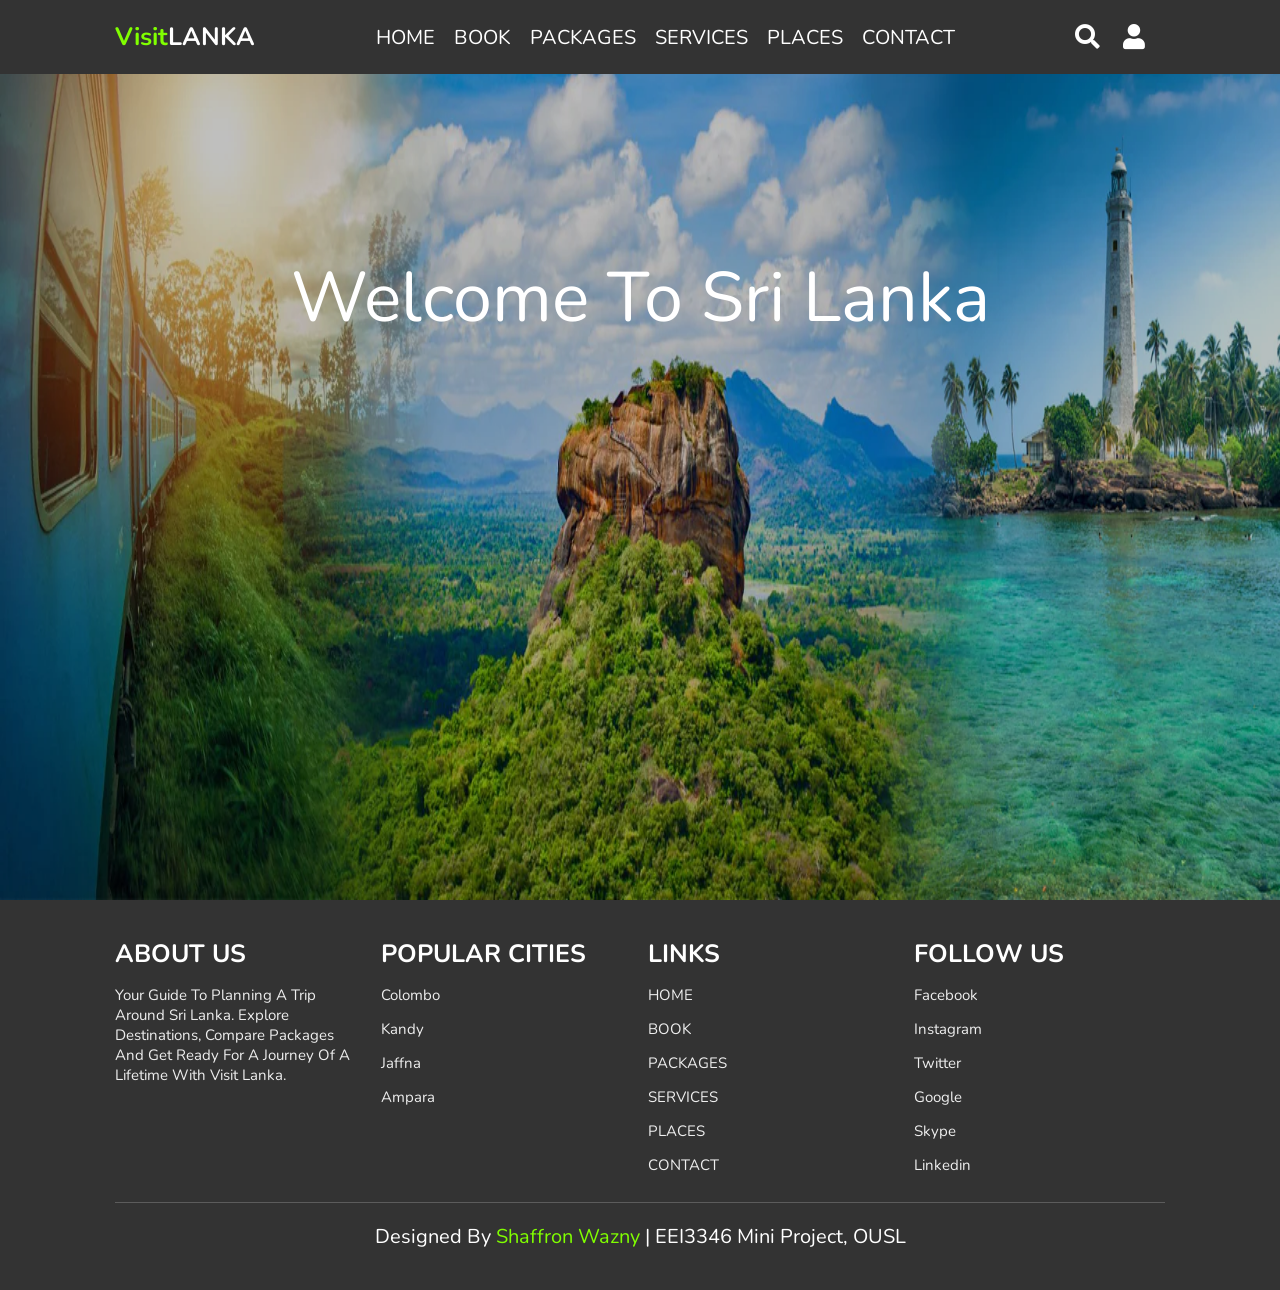
==== index.html @ 11375a44 "Add Pearl of Indian Ocean tourism website (EEI3346 mini project, 2021-22)" ====
<!DOCTYPE html>
<html lang="en">
<head>
    <meta charset="UTF-8">
    <meta name="viewport" content="width=device-width, initial-scale=1.0">
    <title>Pearl of Indian Ocean | Sri Lanka Travel Guide</title>
    <meta name="description" content="Explore Sri Lanka's top destinations, travel packages and services with Pearl of Indian Ocean.">

    <!-- font awesome cdn link  -->
    <link rel="stylesheet" href="https://cdnjs.cloudflare.com/ajax/libs/font-awesome/5.15.3/css/all.min.css">

    <!-- css file link  -->
    <link rel="stylesheet" href="css/style.css">

</head>
<body>
    
<!-- header section start -->

<header>

    <div id="menu-bar" class="fas fa-bars"></div>

    <a href="#" class="logo"><span>Visit</span>LANKA</a>

    <nav class="navbar">
        <a href="index.html">HOME</a>
        <a href="book.html">BOOK</a>
        <a href="packages.html">PACKAGES</a>
        <a href="services.html">SERVICES</a>
        <a href="places.html">PLACES</a>
        <a href="contact.html">CONTACT</a>
    </nav>

    <div class="icons">
        <i class="fas fa-search" id="search-btn"></i>
        <i class="fas fa-user" id="login-btn"></i>
    </div>

    <form action="" class="search-bar-container">
        <input type="search" id="search-bar" placeholder="Search here...">
        <label for="search-bar" class="fas fa-search"></label>
    </form>
</header>    
<!-- header section end-->



<!-- login form container  -->

<div class="login-form-container">

    <i class="fas fa-times" id="form-close"></i>

    <form action="">
        <h3>login</h3>
        <input type="email" class="box" placeholder="Enter email">
        <input type="password" class="box" placeholder="Enter password">
        <input type="submit" value="Login now" class="btn">
        <input type="checkbox" id="remember">
        <label for="remember">Remember me</label>
        <p>Forget password? <a href="#">Click here</a></p>
        <p>Don't have an account? <a href="#">Register now</a></p>
    </form>

</div>

<!-- home section start  -->

<section class="home" id="home">

    <div class="slider">
        <figure>
            <div class="slide">
                <p>Welcome to Sri lanka</p>
                <img src="images/bg1.webp" alt="Sri Lanka landscape 1">
            </div>
    
            <div class="slide">
                <p>Welcome to Sri lanka</p>
                <img src="images/bg2.jpeg" alt="Sri Lanka landscape 2">
            </div>
    
            <div class="slide">
                <p>Welcome to Sri lanka</p>
                <img src="images/bg3.jpeg" alt="Sri Lanka landscape 3">
            </div>
    
            <div class="slide">
                <p>Welcome to Sri lanka</p>
                <img src="images/bg4.jpeg" alt="Sri Lanka landscape 4">
            </div>
    
            <div class="slide">
                <p>Welcome to Sri lanka</p>
                <img src="images/bg5.jpeg" alt="Sri Lanka landscape 5">
            </div>
    
            <div class="slide">
                <p>Welcome to Sri lanka</p>
                <img src="images/bg6.jpeg" alt="Sri Lanka landscape 6">
            </div>
    
        </figure>
    </div>  

</section>

<!-- home section end -->

<!-- footer section  -->

<section class="footer">

    <div class="box-container">

        <div class="box">
            <h3>ABOUT US</h3>
            <p>Your guide to planning a trip around Sri Lanka. Explore destinations, compare packages and get ready for a journey of a lifetime with Visit Lanka.</p>
        </div>
        <div class="box">
            <h3>POPULAR CITIES</h3>
            <a href="#">Colombo</a>
            <a href="#">Kandy</a>
            <a href="#">Jaffna</a>
            <a href="#">Ampara</a>
        </div>
        <div class="box">
            <h3>LINKS</h3>
        <a href="index.html">HOME</a>
        <a href="book.html">BOOK</a>
        <a href="packages.html">PACKAGES</a>
        <a href="services.html">SERVICES</a>
        <a href="places.html">PLACES</a>
        <a href="contact.html">CONTACT</a>
        </div>
        <div class="box">
            <h3>FOLLOW US</h3>
            <a href="#">facebook</a>
            <a href="#">instagram</a>
            <a href="#">twitter</a>
            <a href="#">google</a>
            <a href="#">skype</a>
            <a href="#">linkedin</a>
        </div>

    </div>

    <h1 class="credit"> Designed by <span>Shaffron Wazny</span> | EEI3346 mini project, OUSL </h1>

</section>

<!-- js file link  -->
<script src="js/main.js"></script>

</body>
</html>
---- css/style.css ----
@import url('https://fonts.googleapis.com/css2?family=Nunito:wght@200;300;400;600;700&display=swap');

:root{
    --green:#80ff00;
    --orange:#ffa500;
}

*{
  font-family: 'Nunito', sans-serif;
  margin:0; padding:0;
  box-sizing: border-box;
  text-transform: capitalize;
  outline: none; border:none;
  text-decoration: none;
  transition: all .2s linear;
}

*::selection{
  background:var(--green);
  color:#fff;
}

html{
  font-size: 62.5%;
  overflow-x: hidden;
  scroll-padding-top: 6rem;
  scroll-behavior: smooth;
}

section{
  padding:2rem 9%;
}

.heading{
  text-align: center;
  padding:2.5rem 0
}

.heading span{
  font-size: 3.5rem;
  background:rgba(255, 165, 0,.2);
  color:var(--orange);
  border-radius: .5rem;
  padding:.2rem 1rem;
}

.heading span.space{
  background:none;
}

.btn{
  display: inline-block;
  margin-top: 1rem;
  background:var(--green);
  color:#fff;
  padding:.8rem 3rem;
  border:.2rem solid var(--green);
  cursor: pointer;
  font-size: 1.7rem;
}

.btn:hover{
  background:rgba(255, 165, 0,.2);
  color:var(--green);
}

header{
  position: fixed;
  top:0; left: 0; right:0;
  background:#333;
  z-index: 1000;
  display: flex;
  align-items: center;
  justify-content: space-between;
  padding:2rem 9%;
}

header .logo{
  font-size: 2.5rem;
  font-weight: bolder;
  color:#fff;
  text-transform: uppercase;
}

header .logo span{
  color:var(--green);
}

header .navbar a{
  color:#fff;
  font-size: 2rem;
  margin:0 .8rem;
}

header .navbar a:hover{
  color:var(--green);
}

header .icons i{
  font-size: 2.5rem;
  color:#fff;
  cursor: pointer;
  margin-right: 2rem;
}

header .icons i:hover{
  color:var(--green);
}

header .search-bar-container{
  position: absolute;
  top:100%; left: 0; right:0;
  padding:1.5rem 2rem;
  background:#333;
  border-top: .1rem solid rgba(255,255,255,.2);
  display: flex;
  align-items: center;
  z-index: 1001;
  clip-path: polygon(0 0, 100% 0, 100% 0, 0 0);
}

header .search-bar-container.active{
  clip-path: polygon(0 0, 100% 0, 100% 100%, 0 100%);
}

header .search-bar-container #search-bar{
  width:100%;
  padding:1rem;
  text-transform: none;
  color:#333;
  font-size: 1.7rem;
  border-radius: .5rem;
}

header .search-bar-container label{
  color:#fff;
  cursor: pointer;
  font-size: 3rem;
  margin-left: 1.5rem;
}

header .search-bar-container label:hover{
  color:var(--green);
}

.login-form-container{
  position: fixed;
  top:-120%; left: 0;
  z-index: 10000;
  min-height: 100vh;
  width:100%;
  background:rgba(0,0,0,.7);
  display: flex;
  align-items: center;
  justify-content: center;
}

.login-form-container.active{
  top:0;
}

.login-form-container form{
  margin:2rem;
  padding:1.5rem 2rem;
  border-radius: .5rem;
  background:#fff;
  width:50rem;
}

.login-form-container form h3{
  font-size: 3rem;
  color:#444;
  text-transform: uppercase;
  text-align: center;
  padding:1rem 0;
}

.login-form-container form .box{
  width:100%;
  padding:1rem;
  font-size: 1.7rem;
  color:#333;
  margin:.6rem 0;
  border:.1rem solid rgba(0,0,0,.3);
  text-transform: none;
}

.login-form-container form .box:focus{
  border-color: var(--green);
}

.login-form-container form #remember{
  margin:2rem 0;
}

.login-form-container form label{
  font-size: 1.5rem;
}

.login-form-container form .btn{
  display: block;
  width:100%;
}

.login-form-container form p{
  padding:.5rem 0;
  font-size: 1.5rem;
  color:#666;
}

.login-form-container form p a{
  color:var(--green);
}

.login-form-container form p a:hover{
  color:#333;
  text-decoration: underline;
}

.login-form-container #form-close{
  position: absolute;
  top:2rem; right:3rem;
  font-size: 5rem;
  color:#fff;
  cursor: pointer;
}

#menu-bar{
  color:#fff;
  border:.1rem solid #fff;
  border-radius: .5rem;
  font-size: 3rem;
  padding:.5rem 1.2rem;
  cursor: pointer;
  display: none;
}

.home{
  padding: 0;
  min-height: 100vh;
  display: flex;
  align-items: center;
  justify-content: center;
  flex-flow: column;
  position: relative;
  z-index: 0;
}



.home .slider{
    overflow: hidden;
    width: 100%;
    height: 100vh;
}

.home .slider figure div{
    float: left;
    width: 16.6667%;
    position: relative;
}
.home .slider figure img{
    width: 100%;
    height: 100vh;
    background-size: cover;
    background-position: center;
    background-repeat: no-repeat;
    float: left;
}

.home .slider figure{
    position: relative;
    width: 600%;
    margin: 0;
    animation: animate 25s infinite;
}

.home .slider figure p{
    position: absolute;
    top: 0; left: 0;
    color: #fff;
    font-size: 7rem;
    text-align: center;
    padding-top: 25rem;
    background: rgba(0,0,0,.25);
    width: 100%;
    height: 100vh;
    z-index: 1;
}

@keyframes animate{
    0%, 14%{left: 0%;}
    16.6%, 31%{left: -100%;}
    33.3%, 47%{left: -200%;}
    50%, 64%{left: -300%;}
    66.6%, 81%{left: -400%;}
    83.3%, 97%{left: -500%;}
    100%{left: 0%;}
}


.book .row{
  display: flex;
  flex-wrap: wrap;
  gap:1.5rem;
  align-items: center;
}

.book .row .image{
  flex:1 1 40rem;
}

.book .row .image img{
  width:100%;
}

.book .row form{
  flex:1 1 40rem;
  padding:2rem;
  box-shadow: 0 1rem 2rem rgba(0,0,0,.1);
  border-radius: .5rem;
}

.book .row form .inputBox{
  padding:.5rem 0;
}

.book .row form .inputBox input{
  width:100%;
  padding:1rem;
  border:.1rem solid rgba(0,0,0,.1);
  font-size: 1.7rem;
  color:#333;
  text-transform: none;
}

.book .row form .inputBox h3{
  font-size: 2rem;
  padding:1rem 0;
  color:#666;
}

.packages .box-container{
  display: flex;
  flex-wrap: wrap;
  gap:2rem;
}

.packages .box-container .box{
  flex:1 1 30rem;
  border-radius: .5rem;
  overflow: hidden;
  box-shadow: 0 1rem 2rem rgba(0,0,0,.1);
}

.packages .box-container .box img{
  height: 25rem;
  width:100%;
  object-fit: cover;
}

.packages .box-container .box .content{
  padding:2rem;
}

.packages .box-container .box .content h3{
  font-size:2rem;
  color:#333;
}

.packages .box-container .box .content h3 i{
  color:var(--green);
}

.packages .box-container .box .content p{
  font-size:1.7rem;
  color:#666;
  padding:1rem 0;
}

.packages .box-container .box .content .stars i{
  font-size:1.7rem;
  color:var(--green);
}

.packages .box-container .box .content .price{
  font-size: 2rem;
  color:#333;
  padding-top: 1rem;
}

.packages .box-container .box .content .price span{
  color:#666;
  font-size: 1.5rem;
  text-decoration: line-through;
}

.services .box-container{
  display: flex;
  flex-wrap: wrap;
  gap:1.5rem;
}

.services .box-container .box{
  flex: 1 1 30rem;
  border-radius: .5rem;
  padding:1rem;
  text-align: center;
}

.services .box-container .box i{
  padding:1rem;
  font-size: 5rem;
  color:var(--green);
}

.services .box-container .box h3{
  font-size: 2.5rem;
  color:#333;
}

.services .box-container .box p{
  font-size: 1.5rem;
  color:#666;
  padding:1rem 0;
}

.services .box-container .box:hover{
  box-shadow: 0 1rem 2rem rgba(0,0,0,.1);
}

.places .box-container{
  display: flex;
  flex-wrap: wrap;
  gap:1.5rem;
}

.places .box-container .box{
  overflow: hidden;
  box-shadow: 0 1rem 2rem rgba(0,0,0,.1);
  border:1rem solid #fff;
  border-radius: .5rem;
  flex:1 1 30rem;
  height: 25rem;
  position: relative;
}

.places .box-container .box img{
  height: 100%;
  width:100%;
  object-fit: cover;
}

.places .box-container .box .content{
  position: absolute;
  top:-100%; left:0;
  height: 100%;
  width:100%;
  text-align: center;
  background:rgba(0,0,0,.7);
  padding:2rem;
  padding-top: 5rem;
}

.places .box-container .box:hover .content{
  top:0;
}

.places .box-container .box .content h3{
  font-size: 2.5rem;
  color:var(--green);
}

.places .box-container .box .content p{
  font-size: 1.5rem;
  color:#eee;
  padding:.5rem 0;
}


.contact .row{
  display: flex;
  flex-wrap: wrap;
  gap:1.5rem;
  align-items: center;
}

.contact .row .image{
  flex:1 1 35rem;
}

.contact .row .image img{
  width:100%;
}

.contact .row form{
  flex:1 1 50rem;
  padding:2rem;
  box-shadow: 0 1rem 2rem rgba(0,0,0,.1);
  border-radius: .5rem;
}

.contact .row form .inputBox{
  display: flex;
  flex-wrap: wrap;
  justify-content: space-between;
}

.contact .row form .inputBox input, .contact .row form textarea{
  width:49%;
  margin:1rem 0;
  padding:1rem;
  font-size: 1.7rem;
  color:#333;
  background:#f7f7f7;
  text-transform: none;
}

.contact .row form textarea{
  height: 15rem;
  resize: none;
  width:100%;
}

.brand-container{
  text-align: center;
}

.footer{
  background:#333;
}

.footer .box-container{
  display: flex;
  flex-wrap: wrap;
  gap:1.5rem;
}

.footer .box-container .box{
  padding:1rem 0;
  flex:1 1 25rem;
}

.footer .box-container .box h3{
  font-size: 2.5rem;
  padding:.7rem 0;
  color:#fff;
}

.footer .box-container .box p{
  font-size: 1.5rem;
  padding:.7rem 0;
  color:#eee;
}

.footer .box-container .box a{
  display: block;
  font-size: 1.5rem;
  padding:.7rem 0;
  color:#eee;
}

.footer .box-container .box a:hover{
  color:var(--green);
  text-decoration: underline;
}

.footer .credit{
  text-align: center;
  padding:2rem 1rem;
  margin-top: 1rem;
  font-size: 2rem;
  font-weight: normal;
  color:#fff;
  border-top: .1rem solid rgba(255,255,255,.2);
}

.footer .credit span{
  color:var(--green);
}








/* media queries  */

@media (max-width:1200px){

  html{
    font-size: 55%;
  }

}

@media (max-width:991px){

  header{
    padding:2rem;
  }

  section{
    padding:2rem;
  }

}

@media (max-width:768px){

  #menu-bar{
    display: initial;
  }

  header .navbar{
    position: absolute;
    top:100%; right:0; left: 0;
    background: #333;
    border-top: .1rem solid rgba(255,255,255,.2);
    padding:1rem 2rem;
    clip-path: polygon(0 0, 100% 0, 100% 0, 0 0);
  }

  header .navbar.active{
    clip-path: polygon(0 0, 100% 0, 100% 100%, 0 100%);
  }

  header .navbar a{
    display: block;
    border-radius: .5rem;
    padding:1.5rem;
    margin:1.5rem 0;    
    background:#222;
  }

}

@media (max-width:450px){

  html{
    font-size: 50%;
  }

  .heading span{
    font-size: 2.5rem;
  }

  .contact .row form .inputBox input{
    width:100%;
  }

}

/* inner pages sit below the fixed header */
body.inner{
  padding-top: 8rem;
}

/* keyboard focus (the global outline reset hides it otherwise) */
a:focus-visible, input:focus-visible, textarea:focus-visible, i:focus-visible{
  outline: .2rem solid var(--green);
  outline-offset: .2rem;
}

.form-note{
  margin-top: 1rem;
  font-size: 1.6rem;
  color: #2e7d32;
  text-transform: none;
}
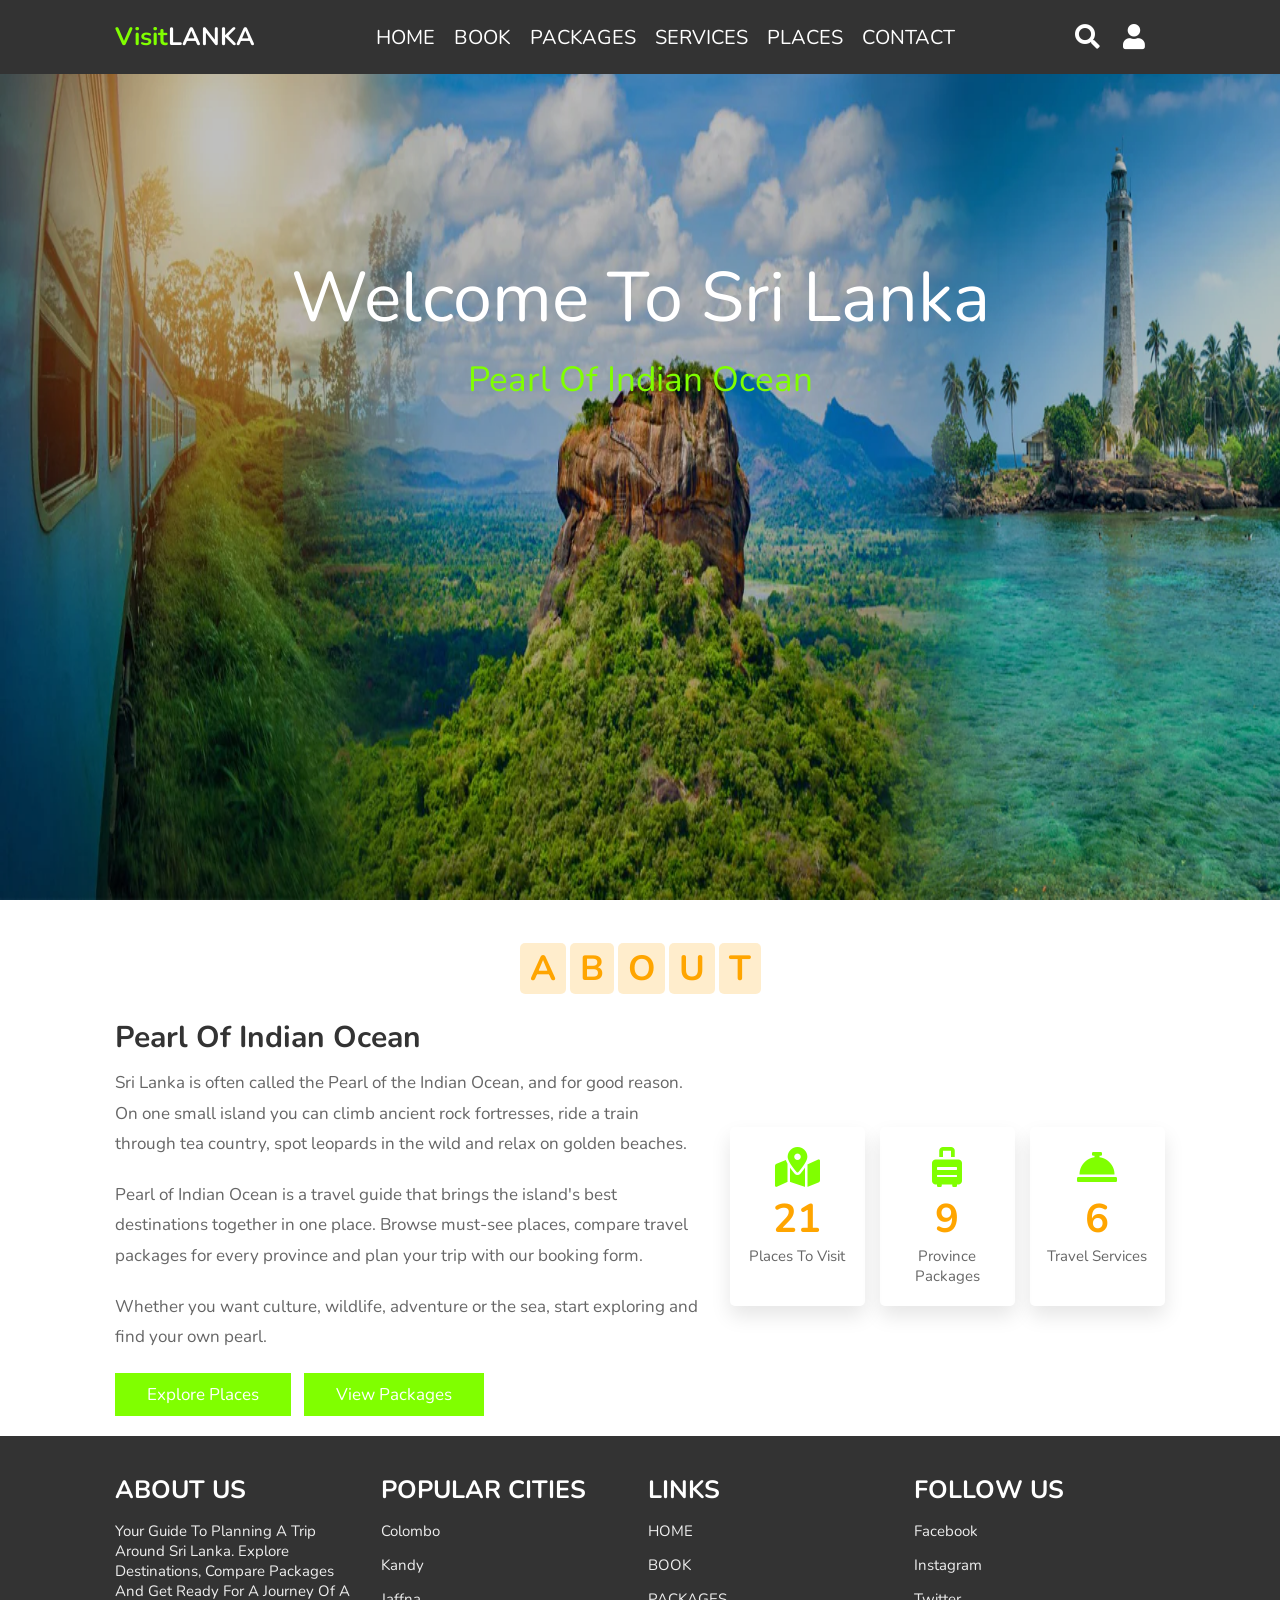
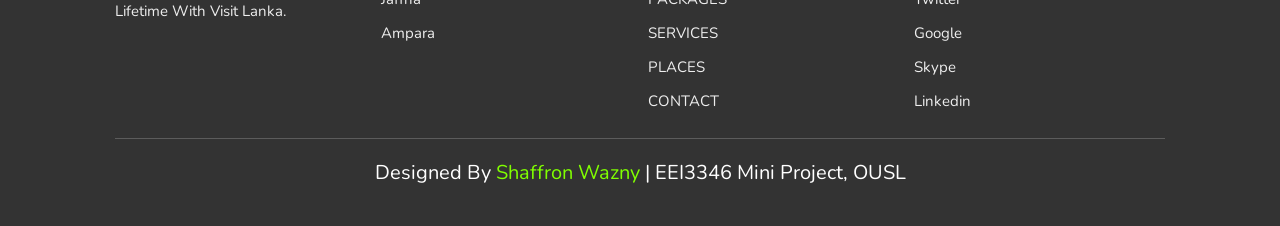
==== commit 76f72c46: "Add About section to home page" ====
--- a/index.html
+++ b/index.html
@@ -1,157 +1,206 @@
-<!DOCTYPE html>
-<html lang="en">
-<head>
-    <meta charset="UTF-8">
-    <meta name="viewport" content="width=device-width, initial-scale=1.0">
-    <title>Pearl of Indian Ocean | Sri Lanka Travel Guide</title>
-    <meta name="description" content="Explore Sri Lanka's top destinations, travel packages and services with Pearl of Indian Ocean.">
-
-    <!-- font awesome cdn link  -->
-    <link rel="stylesheet" href="https://cdnjs.cloudflare.com/ajax/libs/font-awesome/5.15.3/css/all.min.css">
-
-    <!-- css file link  -->
-    <link rel="stylesheet" href="css/style.css">
-
-</head>
-<body>
-    
-<!-- header section start -->
-
-<header>
-
-    <div id="menu-bar" class="fas fa-bars"></div>
-
-    <a href="#" class="logo"><span>Visit</span>LANKA</a>
-
-    <nav class="navbar">
-        <a href="index.html">HOME</a>
-        <a href="book.html">BOOK</a>
-        <a href="packages.html">PACKAGES</a>
-        <a href="services.html">SERVICES</a>
-        <a href="places.html">PLACES</a>
-        <a href="contact.html">CONTACT</a>
-    </nav>
-
-    <div class="icons">
-        <i class="fas fa-search" id="search-btn"></i>
-        <i class="fas fa-user" id="login-btn"></i>
-    </div>
-
-    <form action="" class="search-bar-container">
-        <input type="search" id="search-bar" placeholder="Search here...">
-        <label for="search-bar" class="fas fa-search"></label>
-    </form>
-</header>    
-<!-- header section end-->
-
-
-
-<!-- login form container  -->
-
-<div class="login-form-container">
-
-    <i class="fas fa-times" id="form-close"></i>
-
-    <form action="">
-        <h3>login</h3>
-        <input type="email" class="box" placeholder="Enter email">
-        <input type="password" class="box" placeholder="Enter password">
-        <input type="submit" value="Login now" class="btn">
-        <input type="checkbox" id="remember">
-        <label for="remember">Remember me</label>
-        <p>Forget password? <a href="#">Click here</a></p>
-        <p>Don't have an account? <a href="#">Register now</a></p>
-    </form>
-
-</div>
-
-<!-- home section start  -->
-
-<section class="home" id="home">
-
-    <div class="slider">
-        <figure>
-            <div class="slide">
-                <p>Welcome to Sri lanka</p>
-                <img src="images/bg1.webp" alt="Sri Lanka landscape 1">
-            </div>
-    
-            <div class="slide">
-                <p>Welcome to Sri lanka</p>
-                <img src="images/bg2.jpeg" alt="Sri Lanka landscape 2">
-            </div>
-    
-            <div class="slide">
-                <p>Welcome to Sri lanka</p>
-                <img src="images/bg3.jpeg" alt="Sri Lanka landscape 3">
-            </div>
-    
-            <div class="slide">
-                <p>Welcome to Sri lanka</p>
-                <img src="images/bg4.jpeg" alt="Sri Lanka landscape 4">
-            </div>
-    
-            <div class="slide">
-                <p>Welcome to Sri lanka</p>
-                <img src="images/bg5.jpeg" alt="Sri Lanka landscape 5">
-            </div>
-    
-            <div class="slide">
-                <p>Welcome to Sri lanka</p>
-                <img src="images/bg6.jpeg" alt="Sri Lanka landscape 6">
-            </div>
-    
-        </figure>
-    </div>  
-
-</section>
-
-<!-- home section end -->
-
-<!-- footer section  -->
-
-<section class="footer">
-
-    <div class="box-container">
-
-        <div class="box">
-            <h3>ABOUT US</h3>
-            <p>Your guide to planning a trip around Sri Lanka. Explore destinations, compare packages and get ready for a journey of a lifetime with Visit Lanka.</p>
-        </div>
-        <div class="box">
-            <h3>POPULAR CITIES</h3>
-            <a href="#">Colombo</a>
-            <a href="#">Kandy</a>
-            <a href="#">Jaffna</a>
-            <a href="#">Ampara</a>
-        </div>
-        <div class="box">
-            <h3>LINKS</h3>
-        <a href="index.html">HOME</a>
-        <a href="book.html">BOOK</a>
-        <a href="packages.html">PACKAGES</a>
-        <a href="services.html">SERVICES</a>
-        <a href="places.html">PLACES</a>
-        <a href="contact.html">CONTACT</a>
-        </div>
-        <div class="box">
-            <h3>FOLLOW US</h3>
-            <a href="#">facebook</a>
-            <a href="#">instagram</a>
-            <a href="#">twitter</a>
-            <a href="#">google</a>
-            <a href="#">skype</a>
-            <a href="#">linkedin</a>
-        </div>
-
-    </div>
-
-    <h1 class="credit"> Designed by <span>Shaffron Wazny</span> | EEI3346 mini project, OUSL </h1>
-
-</section>
-
-<!-- js file link  -->
-<script src="js/main.js"></script>
-
-</body>
-</html>+<!DOCTYPE html>
+<html lang="en">
+<head>
+    <meta charset="UTF-8">
+    <meta name="viewport" content="width=device-width, initial-scale=1.0">
+    <title>Pearl of Indian Ocean | Sri Lanka Travel Guide</title>
+    <meta name="description" content="Explore Sri Lanka's top destinations, travel packages and services with Pearl of Indian Ocean.">
+
+    <!-- font awesome cdn link  -->
+    <link rel="stylesheet" href="https://cdnjs.cloudflare.com/ajax/libs/font-awesome/5.15.3/css/all.min.css">
+
+    <!-- css file link  -->
+    <link rel="stylesheet" href="css/style.css">
+
+</head>
+<body>
+    
+<!-- header section start -->
+
+<header>
+
+    <div id="menu-bar" class="fas fa-bars"></div>
+
+    <a href="#" class="logo"><span>Visit</span>LANKA</a>
+
+    <nav class="navbar">
+        <a href="index.html">HOME</a>
+        <a href="book.html">BOOK</a>
+        <a href="packages.html">PACKAGES</a>
+        <a href="services.html">SERVICES</a>
+        <a href="places.html">PLACES</a>
+        <a href="contact.html">CONTACT</a>
+    </nav>
+
+    <div class="icons">
+        <i class="fas fa-search" id="search-btn"></i>
+        <i class="fas fa-user" id="login-btn"></i>
+    </div>
+
+    <form action="" class="search-bar-container">
+        <input type="search" id="search-bar" placeholder="Search here...">
+        <label for="search-bar" class="fas fa-search"></label>
+    </form>
+</header>    
+<!-- header section end-->
+
+
+
+<!-- login form container  -->
+
+<div class="login-form-container">
+
+    <i class="fas fa-times" id="form-close"></i>
+
+    <form action="">
+        <h3>login</h3>
+        <input type="email" class="box" placeholder="Enter email">
+        <input type="password" class="box" placeholder="Enter password">
+        <input type="submit" value="Login now" class="btn">
+        <input type="checkbox" id="remember">
+        <label for="remember">Remember me</label>
+        <p>Forget password? <a href="#">Click here</a></p>
+        <p>Don't have an account? <a href="#">Register now</a></p>
+    </form>
+
+</div>
+
+<!-- home section start  -->
+
+<section class="home" id="home">
+
+    <div class="slider">
+        <figure>
+            <div class="slide">
+                <p>Welcome to Sri Lanka<span>Pearl of Indian Ocean</span></p>
+                <img src="images/bg1.webp" alt="Sri Lanka landscape 1">
+            </div>
+    
+            <div class="slide">
+                <p>Welcome to Sri Lanka<span>Pearl of Indian Ocean</span></p>
+                <img src="images/bg2.jpeg" alt="Sri Lanka landscape 2">
+            </div>
+    
+            <div class="slide">
+                <p>Welcome to Sri Lanka<span>Pearl of Indian Ocean</span></p>
+                <img src="images/bg3.jpeg" alt="Sri Lanka landscape 3">
+            </div>
+    
+            <div class="slide">
+                <p>Welcome to Sri Lanka<span>Pearl of Indian Ocean</span></p>
+                <img src="images/bg4.jpeg" alt="Sri Lanka landscape 4">
+            </div>
+    
+            <div class="slide">
+                <p>Welcome to Sri Lanka<span>Pearl of Indian Ocean</span></p>
+                <img src="images/bg5.jpeg" alt="Sri Lanka landscape 5">
+            </div>
+    
+            <div class="slide">
+                <p>Welcome to Sri Lanka<span>Pearl of Indian Ocean</span></p>
+                <img src="images/bg6.jpeg" alt="Sri Lanka landscape 6">
+            </div>
+    
+        </figure>
+    </div>  
+
+</section>
+
+<!-- home section end -->
+
+<!-- about section start -->
+
+<section class="about" id="about">
+
+    <h1 class="heading">
+        <span>A</span>
+        <span>B</span>
+        <span>O</span>
+        <span>U</span>
+        <span>T</span>
+    </h1>
+
+    <div class="row">
+
+        <div class="content">
+            <h3>Pearl of Indian Ocean</h3>
+            <p>Sri Lanka is often called the Pearl of the Indian Ocean, and for good reason. On one small island you can climb ancient rock fortresses, ride a train through tea country, spot leopards in the wild and relax on golden beaches.</p>
+            <p>Pearl of Indian Ocean is a travel guide that brings the island's best destinations together in one place. Browse must-see places, compare travel packages for every province and plan your trip with our booking form.</p>
+            <p>Whether you want culture, wildlife, adventure or the sea, start exploring and find your own pearl.</p>
+            <a href="places.html" class="btn">Explore places</a>
+            <a href="packages.html" class="btn">View packages</a>
+        </div>
+
+        <div class="stats">
+            <div class="stat">
+                <i class="fas fa-map-marked-alt"></i>
+                <h3>21</h3>
+                <p>Places to visit</p>
+            </div>
+            <div class="stat">
+                <i class="fas fa-suitcase-rolling"></i>
+                <h3>9</h3>
+                <p>Province packages</p>
+            </div>
+            <div class="stat">
+                <i class="fas fa-concierge-bell"></i>
+                <h3>6</h3>
+                <p>Travel services</p>
+            </div>
+        </div>
+
+    </div>
+
+</section>
+
+<!-- about section end -->
+
+
+
+<!-- footer section  -->
+
+<section class="footer">
+
+    <div class="box-container">
+
+        <div class="box">
+            <h3>ABOUT US</h3>
+            <p>Your guide to planning a trip around Sri Lanka. Explore destinations, compare packages and get ready for a journey of a lifetime with Visit Lanka.</p>
+        </div>
+        <div class="box">
+            <h3>POPULAR CITIES</h3>
+            <a href="#">Colombo</a>
+            <a href="#">Kandy</a>
+            <a href="#">Jaffna</a>
+            <a href="#">Ampara</a>
+        </div>
+        <div class="box">
+            <h3>LINKS</h3>
+        <a href="index.html">HOME</a>
+        <a href="book.html">BOOK</a>
+        <a href="packages.html">PACKAGES</a>
+        <a href="services.html">SERVICES</a>
+        <a href="places.html">PLACES</a>
+        <a href="contact.html">CONTACT</a>
+        </div>
+        <div class="box">
+            <h3>FOLLOW US</h3>
+            <a href="#">facebook</a>
+            <a href="#">instagram</a>
+            <a href="#">twitter</a>
+            <a href="#">google</a>
+            <a href="#">skype</a>
+            <a href="#">linkedin</a>
+        </div>
+
+    </div>
+
+    <h1 class="credit"> Designed by <span>Shaffron Wazny</span> | EEI3346 mini project, OUSL </h1>
+
+</section>
+
+<!-- js file link  -->
+<script src="js/main.js"></script>
+
+</body>
+</html>
--- a/css/style.css
+++ b/css/style.css
@@ -299,6 +299,72 @@
 }
 
 
+.home .slider figure p span{
+    display: block;
+    font-size: 3.5rem;
+    color: var(--green);
+    padding-top: 1rem;
+}
+
+.about .row{
+  display: flex;
+  flex-wrap: wrap;
+  gap: 3rem;
+  align-items: center;
+}
+
+.about .row .content{
+  flex: 1 1 45rem;
+}
+
+.about .row .content h3{
+  font-size: 3rem;
+  color: #333;
+}
+
+.about .row .content p{
+  font-size: 1.7rem;
+  color: #666;
+  line-height: 1.8;
+  padding: 1rem 0;
+  text-transform: none;
+}
+
+.about .row .stats{
+  flex: 1 1 30rem;
+  display: flex;
+  flex-wrap: wrap;
+  gap: 1.5rem;
+}
+
+.about .row .stats .stat{
+  flex: 1 1 12rem;
+  text-align: center;
+  padding: 2rem 1rem;
+  border-radius: .5rem;
+  box-shadow: 0 1rem 2rem rgba(0,0,0,.1);
+}
+
+.about .row .stats .stat i{
+  font-size: 4rem;
+  color: var(--green);
+}
+
+.about .row .stats .stat h3{
+  font-size: 4rem;
+  color: var(--orange);
+  padding-top: .5rem;
+}
+
+.about .row .stats .stat p{
+  font-size: 1.5rem;
+  color: #666;
+}
+
+.about .btn{
+  margin-right: 1rem;
+}
+
 .book .row{
   display: flex;
   flex-wrap: wrap;
@@ -647,6 +713,14 @@
     font-size: 2.5rem;
   }
 
+  .home .slider figure p{
+    font-size: 5rem;
+  }
+
+  .home .slider figure p span{
+    font-size: 2.6rem;
+  }
+
   .contact .row form .inputBox input{
     width:100%;
   }
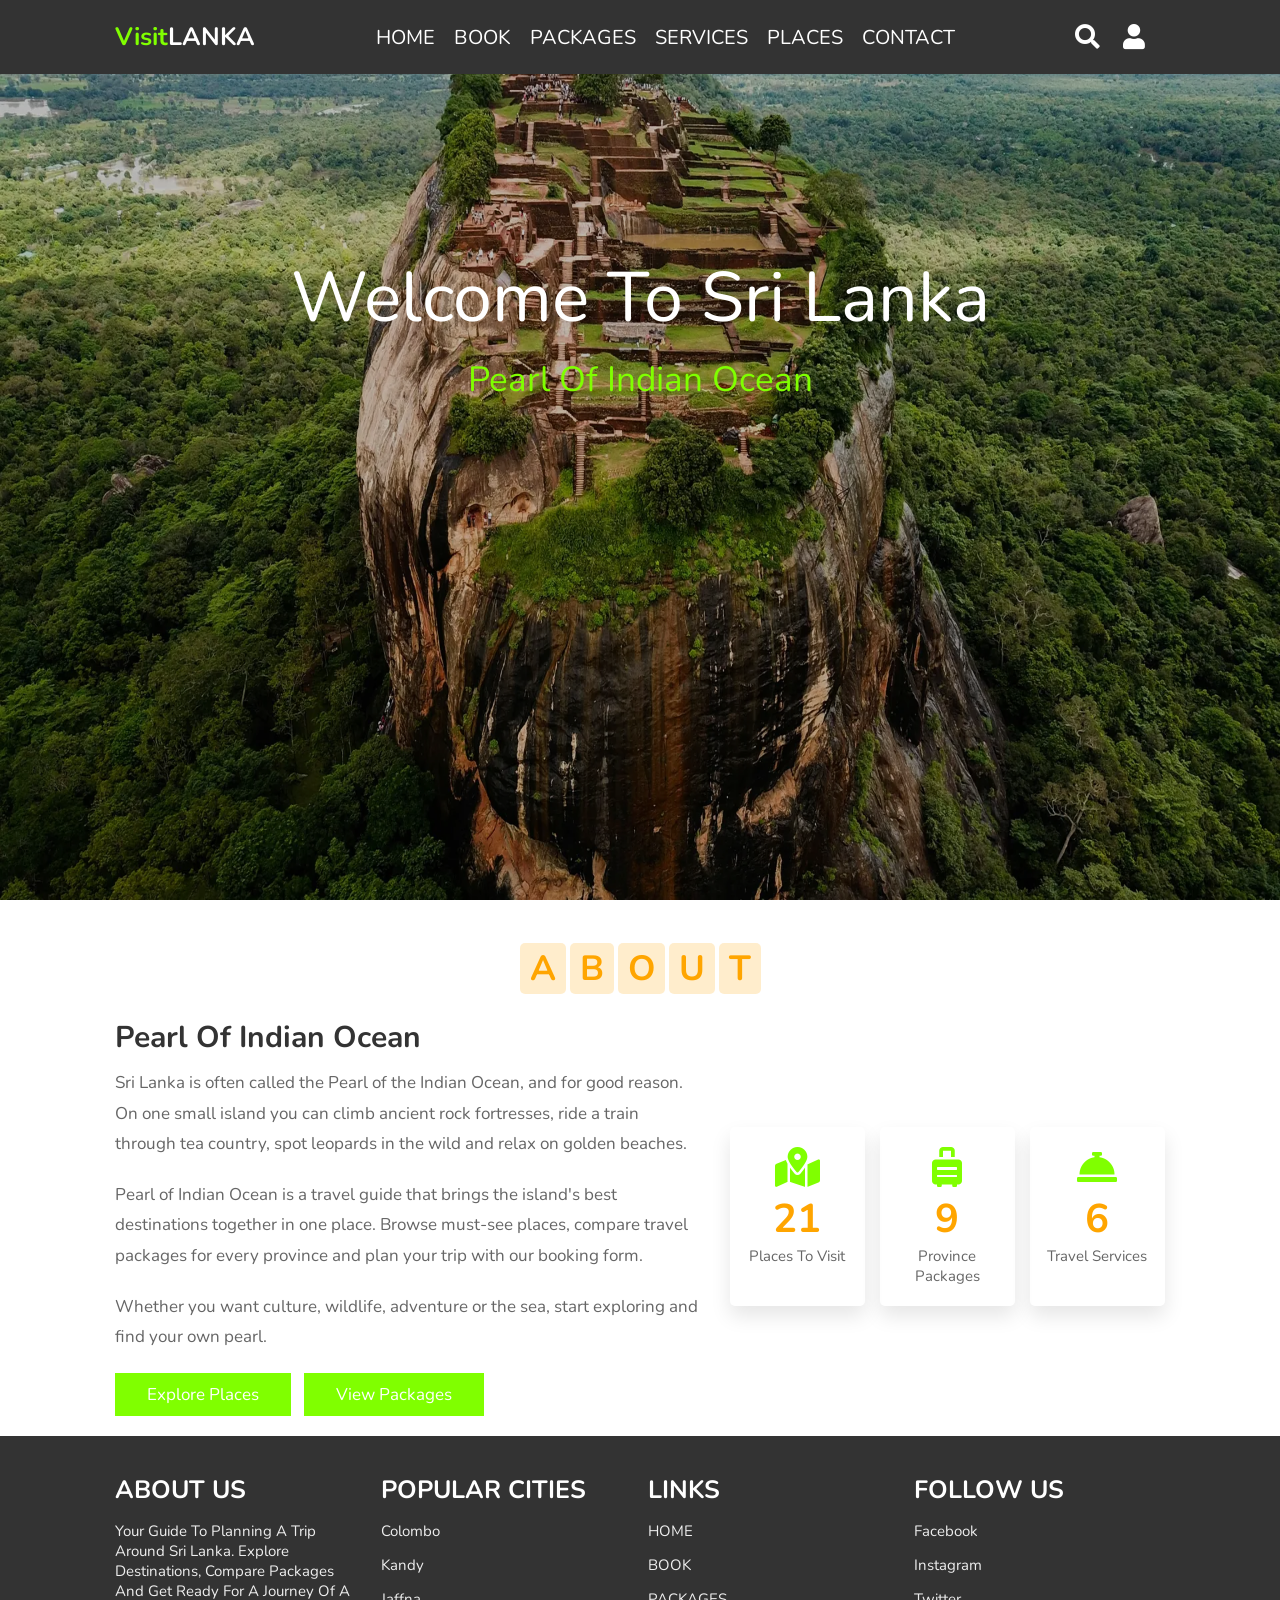
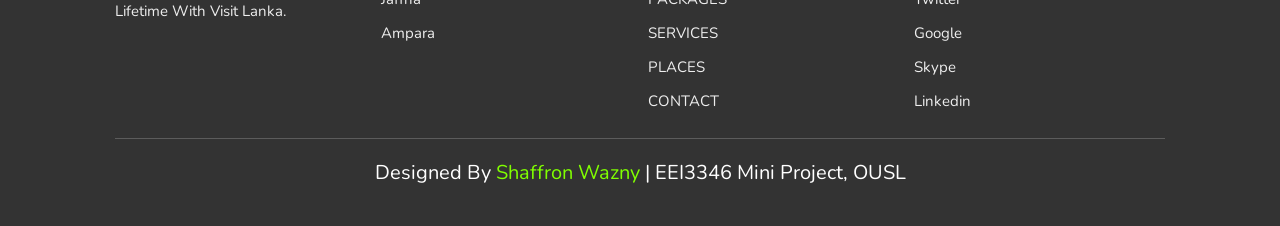
==== commit ef69885b: "Upgrade home slider to high-resolution photos" ====
--- a/index.html
+++ b/index.html
@@ -73,32 +73,32 @@
         <figure>
             <div class="slide">
                 <p>Welcome to Sri Lanka<span>Pearl of Indian Ocean</span></p>
-                <img src="images/bg1.webp" alt="Sri Lanka landscape 1">
-            </div>
-    
-            <div class="slide">
-                <p>Welcome to Sri Lanka<span>Pearl of Indian Ocean</span></p>
-                <img src="images/bg2.jpeg" alt="Sri Lanka landscape 2">
-            </div>
-    
-            <div class="slide">
-                <p>Welcome to Sri Lanka<span>Pearl of Indian Ocean</span></p>
-                <img src="images/bg3.jpeg" alt="Sri Lanka landscape 3">
-            </div>
-    
-            <div class="slide">
-                <p>Welcome to Sri Lanka<span>Pearl of Indian Ocean</span></p>
-                <img src="images/bg4.jpeg" alt="Sri Lanka landscape 4">
-            </div>
-    
-            <div class="slide">
-                <p>Welcome to Sri Lanka<span>Pearl of Indian Ocean</span></p>
-                <img src="images/bg5.jpeg" alt="Sri Lanka landscape 5">
-            </div>
-    
-            <div class="slide">
-                <p>Welcome to Sri Lanka<span>Pearl of Indian Ocean</span></p>
-                <img src="images/bg6.jpeg" alt="Sri Lanka landscape 6">
+                <img src="images/slide1.webp" alt="Sigiriya Rock Fortress">
+            </div>
+    
+            <div class="slide">
+                <p>Welcome to Sri Lanka<span>Pearl of Indian Ocean</span></p>
+                <img src="images/slide2.webp" alt="Blue train crossing near Ella">
+            </div>
+    
+            <div class="slide">
+                <p>Welcome to Sri Lanka<span>Pearl of Indian Ocean</span></p>
+                <img src="images/slide3.webp" alt="Tea plantations in the hill country">
+            </div>
+    
+            <div class="slide">
+                <p>Welcome to Sri Lanka<span>Pearl of Indian Ocean</span></p>
+                <img src="images/slide4.webp" alt="Wildlife in Sri Lanka">
+            </div>
+    
+            <div class="slide">
+                <p>Welcome to Sri Lanka<span>Pearl of Indian Ocean</span></p>
+                <img src="images/slide5.webp" alt="Sri Lanka beach at sunset">
+            </div>
+    
+            <div class="slide">
+                <p>Welcome to Sri Lanka<span>Pearl of Indian Ocean</span></p>
+                <img src="images/slide6.webp" alt="Sri Lankan culture">
             </div>
     
         </figure>
